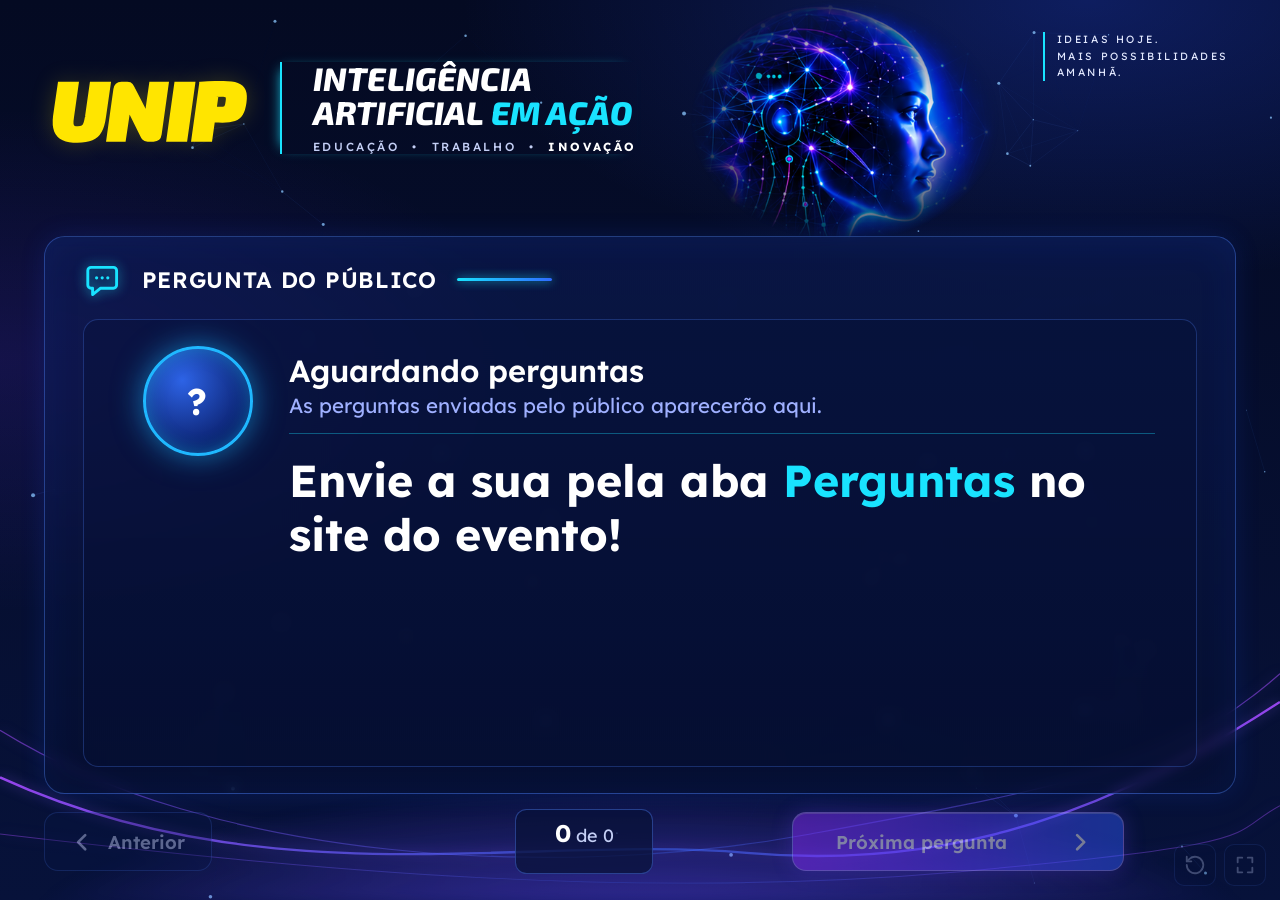
==== perguntas.html @ 0aa1bec9 "Primeiro commit" ====
<!doctype html>
<html lang="pt-BR">
<head>
  <meta charset="utf-8">
  <meta name="viewport" content="width=device-width, initial-scale=1, viewport-fit=cover">
  <meta name="theme-color" content="#040a22">
  <title>Perguntas do Público | UNIP</title>
  <meta name="description" content="Perguntas do público exibidas no telão — Inteligência Artificial em Ação, UNIP.">
  <link rel="preconnect" href="https://fonts.googleapis.com">
  <link rel="preconnect" href="https://fonts.gstatic.com" crossorigin>
  <link href="https://fonts.googleapis.com/css2?family=Exo+2:ital,wght@1,800;1,900&family=Lexend:wght@300;400;500;600;700&display=swap" rel="stylesheet">
  <link rel="stylesheet" href="assets/css/style.css">
</head>
<body class="pagina-telao">
  <canvas id="fundo-rede" aria-hidden="true"></canvas>
  <div class="fundo-brilho" aria-hidden="true"></div>

  <header class="topo-telao">
    <div class="logo-unip">UNIP</div>
    <div class="titulo-evento">
      <h1>Inteligência<br>Artificial <span>em Ação</span></h1>
      <p class="eixos">Educação <i>•</i> Trabalho <i>•</i> <b>Inovação</b></p>
    </div>
    <img class="topo-ia" src="assets/img/ia-head.png" alt="" aria-hidden="true">
    <p class="slogan">Ideias hoje.<br>Mais possibilidades<br>amanhã.</p>
  </header>

  <main class="telao-conteudo perguntas">
    <section class="cartao cartao-pergunta">
      <div class="rotulo-secao forte">
        <svg viewBox="0 0 24 24" aria-hidden="true" class="contorno ico-chat"><path d="M5 4h14a2 2 0 0 1 2 2v9a2 2 0 0 1-2 2H11l-5 4v-4H5a2 2 0 0 1-2-2V6a2 2 0 0 1 2-2z"/><circle cx="8.5" cy="10.5" r="1" class="pt"/><circle cx="12" cy="10.5" r="1" class="pt"/><circle cx="15.5" cy="10.5" r="1" class="pt"/></svg>
        <span>Pergunta do público</span>
        <i class="linha-titulo"></i>
      </div>

      <div class="pergunta-caixa" id="pergunta-caixa" aria-live="polite">
        <div class="avatar" id="pergunta-avatar">?</div>
        <div class="pergunta-corpo">
          <p class="pergunta-nome" id="pergunta-nome">Aguardando perguntas</p>
          <p class="pergunta-meta" id="pergunta-meta">As perguntas enviadas pelo público aparecerão aqui.</p>
          <hr>
          <p class="pergunta-texto" id="pergunta-texto">Envie a sua pela aba <span class="hl">Perguntas</span> no site do evento!</p>
        </div>
      </div>
    </section>

    <nav class="controles" aria-label="Navegação das perguntas">
      <button class="btn-secundario" id="btn-anterior" disabled>
        <svg viewBox="0 0 24 24" aria-hidden="true" class="seta"><path d="M15 5l-7 7 7 7"/></svg>
        <span>Anterior</span>
      </button>

      <div class="paginador">
        <p><strong id="pos-atual">0</strong> de <span id="pos-total">0</span></p>
        <div class="pontos" id="pontos"></div>
      </div>

      <button class="btn-principal" id="btn-proxima" disabled>
        <span>Próxima pergunta</span>
        <svg viewBox="0 0 24 24" aria-hidden="true" class="seta"><path d="M9 5l7 7-7 7"/></svg>
      </button>
    </nav>
    <p class="status-conexao" id="status-conexao" hidden></p>
  </main>

  <!-- Botões do operador do telão: zerar perguntas e tela cheia -->
  <div class="acoes-operador">
    <button class="btn-operador" id="btn-zerar" title="Zerar perguntas" aria-label="Zerar perguntas">
      <svg viewBox="0 0 24 24" aria-hidden="true" class="contorno"><path d="M3 12a9 9 0 1 0 3-6.7L3 8"/><path d="M3 3v5h5"/></svg>
    </button>
    <button class="btn-operador" id="btn-tela-cheia" title="Tela cheia (F)" aria-label="Tela cheia">
      <svg viewBox="0 0 24 24" aria-hidden="true" class="contorno"><path d="M4 9V4h5M20 9V4h-5M4 15v5h5M20 15v5h-5"/></svg>
    </button>
  </div>

  <dialog class="modal" id="modal-zerar" aria-labelledby="modal-zerar-titulo">
    <form class="cartao modal-caixa" id="form-zerar" method="dialog" novalidate>
      <h2 id="modal-zerar-titulo">Zerar perguntas</h2>
      <p class="modal-texto">
        O telão fica <strong>vazio</strong>, pronto para receber novas perguntas.
        As perguntas atuais não são perdidas: vão para a aba <strong>Histórico de perguntas</strong> da planilha.
      </p>

      <label class="campo">
        <span class="rotulo">Senha de administrador</span>
        <span class="entrada">
          <svg viewBox="0 0 24 24" aria-hidden="true" class="contorno"><rect x="4" y="10" width="16" height="11" rx="2"/><path d="M8 10V7a4 4 0 0 1 8 0v3"/></svg>
          <input type="password" id="campo-senha" autocomplete="current-password" placeholder="Digite a senha">
        </span>
      </label>

      <p class="erro" id="zerar-erro" role="alert" hidden></p>

      <div class="modal-acoes">
        <button type="button" class="btn-secundario" id="btn-cancelar-zerar">Cancelar</button>
        <button type="submit" class="btn-principal btn-perigo" id="btn-confirmar-zerar"><span>Zerar agora</span></button>
      </div>
    </form>
  </dialog>

  <p class="toast" id="toast" role="status" hidden></p>

  <script src="assets/js/config.js"></script>
  <script src="assets/js/comum.js"></script>
  <script src="assets/js/telao-perguntas.js"></script>
</body>
</html>
---- assets/css/style.css ----
/* =====================================================================
   IA em Ação — UNIP | Estilos das 3 páginas
   1. Tokens e base
   2. Fundo
   3. Elementos compartilhados (logo, ícones, botões, cartões)
   4. Página do participante (index.html)
   5. Telão (placar.html e perguntas.html)
   6. Responsividade
   ===================================================================== */

/* ---------- 1. Tokens e base ---------- */
:root {
  --bg: #040a22;
  --bg-2: #07123a;
  --painel: rgba(8, 20, 62, 0.62);
  --linha: rgba(78, 132, 255, 0.4);
  --linha-forte: rgba(96, 150, 255, 0.6);
  --texto: #ffffff;
  --texto-suave: #c4cff5;
  --texto-apagado: #93a3d6;
  --ciano: #19e3ff;
  --azul: #2f6bff;
  --roxo: #7b3cff;
  --amarelo: #ffe500;
  --verde: #1ed873;
  --verde-claro: #43ffa2;
  --vermelho: #ff2c55;
  --vermelho-claro: #ff6f8c;
  --grad-principal: linear-gradient(90deg, #8b2cff 0%, #5a3cff 50%, #2f5bff 100%);
  --grad-aba: linear-gradient(90deg, #2a5bff 0%, #6a2cff 100%);
  --grad-sim: linear-gradient(180deg, #2ae07f 0%, #0c9a4f 100%);
  --grad-nao: linear-gradient(180deg, #ff4466 0%, #d10d3a 100%);
  --raio: 16px;
  --fonte: "Lexend", system-ui, -apple-system, "Segoe UI", Roboto, sans-serif;
  --fonte-marca: "Exo 2", "Arial Black", system-ui, sans-serif;
  color-scheme: dark;
}

*, *::before, *::after { box-sizing: border-box; }

html { -webkit-text-size-adjust: 100%; }

body {
  margin: 0;
  min-height: 100vh;
  min-height: 100dvh;
  font-family: var(--fonte);
  color: var(--texto);
  background-color: var(--bg);
  background-image:
    radial-gradient(ellipse 70% 45% at 85% 0%, rgba(40, 80, 255, 0.28), transparent 70%),
    radial-gradient(ellipse 60% 40% at 0% 40%, rgba(110, 50, 255, 0.14), transparent 70%),
    linear-gradient(180deg, var(--bg) 0%, var(--bg-2) 100%);
  background-attachment: fixed;
  overflow-x: hidden;
  -webkit-font-smoothing: antialiased;
}

[hidden] { display: none !important; }

button { font: inherit; color: inherit; cursor: pointer; }
button:disabled { cursor: not-allowed; }

:focus-visible { outline: 3px solid var(--ciano); outline-offset: 3px; }

.hl { color: var(--ciano); }

/* ---------- 2. Fundo ---------- */
#fundo-rede {
  position: fixed;
  inset: 0;
  width: 100%;
  height: 100%;
  z-index: -2;
  pointer-events: none;
}

.fundo-brilho {
  position: fixed;
  inset: auto 0 0 0;
  height: 45vh;
  z-index: -1;
  pointer-events: none;
  background:
    url("data:image/svg+xml,%3Csvg xmlns='http://www.w3.org/2000/svg' viewBox='0 0 1200 300' preserveAspectRatio='none'%3E%3Cdefs%3E%3ClinearGradient id='g' x1='0' x2='1'%3E%3Cstop offset='0' stop-color='%23a54bff' stop-opacity='.9'/%3E%3Cstop offset='.5' stop-color='%233a6bff' stop-opacity='.5'/%3E%3Cstop offset='1' stop-color='%23a54bff' stop-opacity='.9'/%3E%3C/linearGradient%3E%3C/defs%3E%3Cpath d='M0 170 C 250 300, 500 230, 700 250 S 1050 200, 1200 90' fill='none' stroke='url(%23g)' stroke-width='2.5'/%3E%3Cpath d='M0 120 C 200 260, 520 280, 760 230 S 1100 160, 1200 60' fill='none' stroke='url(%23g)' stroke-width='1.2' opacity='.6'/%3E%3Cpath d='M0 230 C 300 270, 600 300, 900 270 S 1150 230, 1200 200' fill='none' stroke='url(%23g)' stroke-width='1' opacity='.45'/%3E%3C/svg%3E") bottom / 100% 70% no-repeat,
    radial-gradient(ellipse 70% 55% at 50% 110%, rgba(80, 60, 255, 0.4), transparent 70%);
  filter: drop-shadow(0 0 6px rgba(140, 90, 255, 0.6));
}

/* ---------- 3. Elementos compartilhados ---------- */
svg { flex: none; }
svg:not(.contorno):not(.seta):not(.ilustra) { fill: currentColor; }
svg.contorno, svg.seta {
  fill: none;
  stroke: currentColor;
  stroke-width: 2;
  stroke-linecap: round;
  stroke-linejoin: round;
}
svg.contorno .pt { fill: currentColor; stroke: none; }
svg.seta { stroke-width: 2.6; }

.logo-unip {
  font-family: var(--fonte-marca);
  font-style: italic;
  font-weight: 900;
  color: var(--amarelo);
  line-height: 0.85;
  letter-spacing: -0.01em;
  -webkit-text-stroke: 0.04em var(--amarelo);
  text-shadow: 0 0 24px rgba(255, 229, 0, 0.25);
  padding-right: 0.08em; /* evita corte do itálico */
}

.titulo-evento {
  border-left: 3px solid var(--ciano);
  box-shadow: -6px 0 12px -8px var(--ciano);
}
.titulo-evento h1 {
  margin: 0;
  font-family: var(--fonte-marca);
  font-style: italic;
  font-weight: 800;
  text-transform: uppercase;
  line-height: 1.04;
  letter-spacing: 0.005em;
}
.titulo-evento h1 span { color: var(--ciano); }
.eixos {
  margin: 0;
  text-transform: uppercase;
  letter-spacing: 0.22em;
  color: var(--texto-suave);
  font-weight: 500;
  white-space: nowrap;
}
.eixos i { font-style: normal; margin: 0 0.6em; }
.eixos b { color: #fff; font-weight: 700; }

.topo-ia {
  pointer-events: none;
  user-select: none;
  /* Esfuma as bordas da imagem para ela "sumir" no fundo. */
  -webkit-mask-image: radial-gradient(ellipse 50% 50% at 50% 50%, #000 52%, transparent 100%);
          mask-image: radial-gradient(ellipse 50% 50% at 50% 50%, #000 52%, transparent 100%);
}

.linha-titulo {
  display: inline-block;
  width: 64px;
  height: 3px;
  border-radius: 3px;
  background: linear-gradient(90deg, var(--ciano), #2f6bff);
  box-shadow: 0 0 10px rgba(25, 227, 255, 0.8);
  vertical-align: middle;
}

.ico-barras {
  color: #1fb8ff;
  filter: drop-shadow(0 0 6px rgba(25, 200, 255, 0.7));
}

.cartao {
  position: relative;
  border: 1px solid var(--linha);
  border-radius: 18px;
  background: linear-gradient(180deg, rgba(14, 32, 96, 0.5) 0%, rgba(6, 14, 44, 0.55) 100%);
  box-shadow:
    inset 0 0 40px rgba(40, 90, 255, 0.08),
    0 0 26px rgba(30, 80, 255, 0.14);
  -webkit-backdrop-filter: blur(6px);
          backdrop-filter: blur(6px);
}

.btn-principal,
.btn-secundario {
  position: relative;
  display: flex;
  align-items: center;
  justify-content: center;
  gap: 14px;
  min-height: 62px;
  padding: 0 22px;
  border-radius: 14px;
  font-weight: 600;
  font-size: 19px;
  text-decoration: none;
  color: #fff;
  transition: transform 0.15s ease, filter 0.2s ease, box-shadow 0.2s ease, opacity 0.2s;
}
.btn-principal {
  width: 100%;
  border: 1.5px solid rgba(180, 160, 255, 0.75);
  background: var(--grad-principal);
  box-shadow:
    0 0 22px rgba(110, 70, 255, 0.55),
    inset 0 1px 0 rgba(255, 255, 255, 0.3);
}
.btn-secundario {
  border: 1.5px solid var(--linha);
  background: rgba(10, 22, 70, 0.65);
  color: var(--texto-suave);
}
.btn-principal svg, .btn-secundario svg { width: 28px; height: 28px; }
.btn-principal .seta, .btn-secundario .seta { width: 24px; height: 24px; }
.btn-principal:hover:not(:disabled),
.btn-secundario:hover:not(:disabled) { filter: brightness(1.12); transform: translateY(-1px); }
.btn-principal:active:not(:disabled),
.btn-secundario:active:not(:disabled) { transform: scale(0.98); }
.btn-principal:disabled, .btn-secundario:disabled { opacity: 0.45; }
.btn-principal.carregando { opacity: 0.85; }

.carregando::after {
  content: "";
  position: absolute;
  right: 20px;
  top: 50%;
  width: 22px;
  height: 22px;
  margin-top: -11px;
  border: 3px solid rgba(255, 255, 255, 0.35);
  border-top-color: #fff;
  border-radius: 50%;
  animation: girar 0.8s linear infinite;
}

.aviso-demo {
  position: fixed;
  left: 50%;
  bottom: 10px;
  transform: translateX(-50%);
  z-index: 50;
  max-width: calc(100% - 24px);
  padding: 6px 14px;
  border-radius: 999px;
  border: 1px solid rgba(255, 229, 0, 0.5);
  background: rgba(40, 34, 0, 0.85);
  color: #ffe97a;
  font-size: 12px;
  text-align: center;
}

.status-conexao {
  position: fixed;
  top: 12px;
  left: 50%;
  transform: translateX(-50%);
  z-index: 40;
  margin: 0;
  padding: 6px 16px;
  border-radius: 999px;
  border: 1px solid rgba(255, 170, 60, 0.6);
  background: rgba(50, 25, 0, 0.85);
  color: #ffc66b;
  font-size: 14px;
}

/* ---------- 4. Página do participante ---------- */
.pagina-participante { padding-bottom: env(safe-area-inset-bottom); }

.topo {
  position: relative;
  max-width: 640px;
  margin: 0 auto;
  padding: max(26px, env(safe-area-inset-top)) 20px 26px;
  min-height: 200px;
  overflow: hidden;
}
.topo-marca { position: relative; z-index: 1; }
.topo .logo-unip { font-size: clamp(50px, 15vw, 82px); }
.topo .titulo-evento { margin-top: 16px; padding: 2px 0 2px 12px; }
.topo .titulo-evento h1 { font-size: clamp(21px, 6.6vw, 34px); }
.topo .eixos { margin-top: 12px; font-size: clamp(9.5px, 2.6vw, 12.5px); }
.topo .titulo-evento h1,
.topo .eixos { text-shadow: 0 2px 10px rgba(4, 10, 34, 0.9); }
.topo .topo-ia {
  position: absolute;
  top: 0;
  right: 0;
  height: 100%;
  width: 62%;
  object-fit: cover;
  object-position: 40% 50%;
  z-index: 0;
}

.moldura {
  position: relative;
  max-width: 640px;
  margin: 0 auto;
  padding: 16px 16px 28px;
  border: 1px solid var(--linha);
  border-bottom: 0;
  border-radius: 24px 24px 0 0;
  background: linear-gradient(180deg, rgba(8, 18, 60, 0.7), rgba(4, 10, 34, 0.2) 70%);
  box-shadow: 0 -8px 30px rgba(40, 90, 255, 0.15);
}

/* Abas */
.abas {
  position: relative;
  display: grid;
  grid-template-columns: 1fr 1fr;
  height: 58px;
  border: 1px solid var(--linha-forte);
  border-radius: 14px;
  background: rgba(10, 24, 74, 0.7);
  overflow: hidden;
}
.abas::before {
  content: "";
  position: absolute;
  top: 0;
  left: 0;
  width: 53%;
  height: 100%;
  background: var(--grad-aba);
  border-radius: 12px;
  clip-path: polygon(0 0, 100% 0, 93% 100%, 0 100%);
  transition: left 0.35s cubic-bezier(0.4, 0, 0.2, 1), clip-path 0.35s;
  box-shadow: inset 0 1px 0 rgba(255, 255, 255, 0.35);
}
.abas[data-ativa="perguntas"]::before {
  left: 47%;
  clip-path: polygon(7% 0, 100% 0, 100% 100%, 0 100%);
}
.aba {
  position: relative;
  z-index: 1;
  display: flex;
  align-items: center;
  justify-content: center;
  gap: 12px;
  border: 0;
  background: none;
  font-size: 18px;
  font-weight: 500;
  color: var(--texto-suave);
  transition: color 0.25s;
}
.aba[aria-selected="true"] { color: #fff; font-weight: 600; }
.aba svg { width: 26px; height: 26px; }
.aba:focus-visible { outline-offset: -4px; border-radius: 12px; }

.painel { margin-top: 18px; padding: 22px 18px 20px; }
.estado { display: block; animation: surgir 0.4s ease both; }

.cartao-titulo { display: flex; gap: 14px; align-items: flex-start; }
.cartao-titulo .ico-barras { width: 32px; height: 32px; margin-top: 2px; }
.cartao-titulo h2 {
  margin: 0;
  font-size: 23px;
  font-weight: 600;
  letter-spacing: 0.05em;
  text-transform: uppercase;
}
.cartao-titulo h2 .linha-titulo { margin-left: 12px; }
.cartao-titulo p { margin: 4px 0 0; color: var(--texto-suave); font-size: 15px; }

.ilustra {
  display: block;
  width: min(250px, 66%);
  height: auto;
  aspect-ratio: 3 / 2;
  margin: 8px auto 0;
  overflow: visible;
}

.pergunta-enquete {
  margin: 10px 0 22px;
  text-align: center;
  font-size: clamp(22px, 6.6vw, 31px);
  font-weight: 700;
  line-height: 1.22;
  text-wrap: balance;
}

.botoes-voto { display: grid; gap: 14px; }
.btn-voto {
  position: relative;
  display: flex;
  align-items: center;
  justify-content: center;
  gap: 22px;
  width: 100%;
  height: 74px;
  border-radius: 14px;
  border: 2px solid;
  font-size: 34px;
  font-weight: 700;
  color: #fff;
  text-shadow: 0 1px 2px rgba(0, 0, 0, 0.25);
  transition: transform 0.15s ease, filter 0.2s ease, opacity 0.2s;
}
.btn-voto svg { width: 42px; height: 42px; filter: drop-shadow(0 2px 2px rgba(0, 0, 0, 0.2)); }
.btn-voto.sim {
  background: var(--grad-sim);
  border-color: #6dffb6;
  box-shadow: 0 0 20px rgba(30, 230, 120, 0.55), inset 0 1px 0 rgba(255, 255, 255, 0.4);
}
.btn-voto.nao {
  background: var(--grad-nao);
  border-color: #ff8ba1;
  box-shadow: 0 0 20px rgba(255, 40, 80, 0.55), inset 0 1px 0 rgba(255, 255, 255, 0.35);
}
.btn-voto:hover:not(:disabled) { transform: translateY(-2px); filter: brightness(1.08); }
.btn-voto:active:not(:disabled) { transform: scale(0.98); }
.btn-voto:disabled { opacity: 0.6; }
.btn-voto.carregando { opacity: 1; }

.nota {
  display: flex;
  align-items: center;
  justify-content: center;
  gap: 12px;
  margin: 20px 0 0;
  color: var(--texto-apagado);
  font-size: 14px;
  line-height: 1.45;
}
.nota svg {
  width: 28px;
  height: 28px;
  fill: none !important;
  stroke: #a9b6ff;
  stroke-width: 1.8;
  stroke-linecap: round;
}

.erro {
  margin: 14px 0 0;
  padding: 10px 14px;
  border-radius: 10px;
  border: 1px solid rgba(255, 90, 120, 0.5);
  background: rgba(255, 40, 80, 0.12);
  color: #ffadbd;
  font-size: 14px;
  text-align: center;
}

.titulo-ok {
  margin: 6px 0 8px;
  text-align: center;
  font-size: clamp(25px, 7.2vw, 36px);
  font-weight: 700;
  line-height: 1.15;
  text-wrap: balance;
}
.titulo-ok:focus { outline: none; }
.sub-ok {
  max-width: 36ch;
  margin: 0 auto;
  text-align: center;
  color: var(--texto-suave);
  font-size: 16.5px;
  font-weight: 300;
  line-height: 1.45;
}

.voto-registrado {
  display: flex;
  align-items: center;
  justify-content: center;
  gap: 28px;
  max-width: 420px;
  margin: 22px auto 0;
  padding: 14px 22px;
  border: 2px solid var(--verde-claro);
  border-radius: 16px;
  background: linear-gradient(180deg, rgba(20, 120, 70, 0.32), rgba(6, 40, 34, 0.35));
  box-shadow: 0 0 22px rgba(40, 255, 150, 0.35), inset 0 0 22px rgba(40, 255, 150, 0.12);
}
.voto-registrado svg { width: 54px; height: 54px; }
.voto-registrado small { display: block; font-size: 15px; color: #e5ecff; text-align: center; }
.voto-registrado strong {
  display: block;
  font-size: 46px;
  line-height: 1.05;
  color: var(--verde-claro);
  text-shadow: 0 0 16px rgba(67, 255, 162, 0.55);
}
.voto-registrado .ico-nao { display: none; }
.voto-registrado.eh-nao {
  border-color: var(--vermelho-claro);
  background: linear-gradient(180deg, rgba(140, 20, 50, 0.32), rgba(50, 6, 20, 0.35));
  box-shadow: 0 0 22px rgba(255, 60, 100, 0.35), inset 0 0 22px rgba(255, 60, 100, 0.12);
}
.voto-registrado.eh-nao .ico-sim { display: none; }
.voto-registrado.eh-nao .ico-nao { display: block; }
.voto-registrado.eh-nao strong { color: var(--vermelho-claro); text-shadow: 0 0 16px rgba(255, 90, 120, 0.55); }

.estado > .btn-principal { margin-top: 20px; }

/* Tela "voto registrado" com placar ao vivo */
.ilustra.ilustra-pequena { width: min(170px, 48%); margin-top: 0; }

.voto-registrado.compacto {
  display: flex;
  align-items: center;
  justify-content: center;
  gap: 12px;
  max-width: none;
  margin-top: 18px;
  padding: 10px 18px;
  border-radius: 14px;
}
.voto-registrado.compacto svg { width: 32px; height: 32px; }
.voto-registrado.compacto small { display: inline; font-size: 15px; }
.voto-registrado.compacto strong { display: inline; font-size: 28px; }

.mini-placar {
  margin-top: 16px;
  padding: 16px 16px 14px;
  border: 1px solid rgba(90, 140, 255, 0.45);
  border-radius: 14px;
  background: rgba(6, 16, 52, 0.6);
  transition: opacity 0.3s;
}
.mini-placar.aguardando { opacity: 0.45; }
.mini-titulo {
  display: flex;
  align-items: center;
  gap: 10px;
  margin: 0 0 12px;
  font-size: 12px;
  font-weight: 500;
  letter-spacing: 0.18em;
  text-transform: uppercase;
  color: var(--texto-suave);
}
.ponto-vivo {
  width: 9px;
  height: 9px;
  border-radius: 50%;
  background: var(--vermelho);
  box-shadow: 0 0 8px var(--vermelho);
  animation: piscar 1.4s ease-in-out infinite;
}
.mini-linha + .mini-linha { margin-top: 12px; }
.mini-cabecalho { display: flex; align-items: baseline; justify-content: space-between; gap: 12px; margin-bottom: 6px; }
.mini-rotulo { display: inline-flex; align-items: center; gap: 8px; font-size: 17px; font-weight: 600; }
.mini-rotulo svg { width: 20px; height: 20px; }
.mini-linha.sim .mini-rotulo svg { color: var(--verde-claro); }
.mini-linha.nao .mini-rotulo svg { color: var(--vermelho-claro); }
.mini-numeros strong { font-size: 20px; font-weight: 700; font-variant-numeric: tabular-nums; }
.mini-numeros small { margin-left: 4px; font-size: 13px; color: var(--texto-apagado); }
.mini-placar .trilho { height: 12px; }
.mini-total {
  display: flex;
  align-items: center;
  justify-content: center;
  gap: 8px;
  margin: 14px 0 0;
  padding-top: 12px;
  border-top: 1px solid rgba(90, 140, 255, 0.3);
  font-size: 14px;
  color: var(--texto-suave);
}
.mini-total svg { width: 22px; height: 22px; color: #a9b6ff; }
.mini-total strong { font-size: 20px; color: #fff; font-variant-numeric: tabular-nums; }

/* Formulário */
.campo { display: block; margin-top: 18px; }
.rotulo { display: block; margin-bottom: 8px; font-size: 16px; font-weight: 600; }
.entrada {
  display: flex;
  align-items: center;
  gap: 12px;
  padding: 0 16px;
  border: 1.5px solid rgba(90, 140, 255, 0.5);
  border-radius: 12px;
  background: rgba(6, 16, 52, 0.75);
  transition: border-color 0.2s, box-shadow 0.2s;
}
.entrada.area { align-items: flex-start; }
.entrada svg { width: 26px; height: 26px; color: #a8c2ff; }
.entrada.area svg { margin-top: 14px; }
.entrada:focus-within { border-color: var(--ciano); box-shadow: 0 0 0 3px rgba(25, 227, 255, 0.18); }
.entrada.invalido { border-color: var(--vermelho-claro); box-shadow: 0 0 0 3px rgba(255, 60, 100, 0.18); }
.entrada input,
.entrada textarea {
  flex: 1;
  min-width: 0;
  border: 0;
  outline: none;
  background: transparent;
  color: #fff;
  font: inherit;
  font-size: 16px; /* >= 16px evita zoom automático no iPhone */
}
.entrada input { height: 54px; }
.entrada textarea { min-height: 112px; padding: 14px 0; resize: vertical; line-height: 1.45; }
.entrada ::placeholder { color: #8395cc; opacity: 1; }
.contador { display: block; margin-top: 4px; text-align: right; font-size: 12px; color: var(--texto-apagado); }

.estado > form .btn-principal,
#pergunta-form .btn-principal { margin-top: 18px; }

/* Resumo da pergunta enviada */
.resumo {
  margin-top: 22px;
  padding: 4px 20px;
  border: 1.5px solid rgba(90, 140, 255, 0.5);
  border-radius: 14px;
  background: rgba(6, 16, 52, 0.6);
}
.resumo-linha { display: flex; gap: 16px; padding: 16px 0; }
.resumo-linha + .resumo-linha { border-top: 1px solid rgba(90, 140, 255, 0.4); }
.resumo-linha svg { width: 32px; height: 32px; color: var(--ciano); filter: drop-shadow(0 0 5px rgba(25, 227, 255, 0.6)); }
.resumo-linha > div { min-width: 0; }
.resumo small { display: block; font-size: 14px; color: var(--texto-apagado); }
.resumo strong { display: block; margin-top: 2px; font-size: 19px; overflow-wrap: anywhere; }
.resumo p { margin: 4px 0 0; font-size: 17px; line-height: 1.42; overflow-wrap: anywhere; white-space: pre-line; }

/* ---------- 5. Telão ---------- */
.pagina-telao {
  /* Unidade base dos telões: 1% da largura numa tela 16:9. Em telas mais
     largas (ultrawide) ou mais altas (4:3) ela se ajusta para caber. */
  --u: min(1vw, 1.7778vh);
  display: flex;
  flex-direction: column;
  height: 100vh;
  height: 100dvh;
  overflow: hidden;
}

.topo-telao {
  position: relative;
  display: flex;
  align-items: center;
  gap: calc(2.4 * var(--u));
  flex: none;
  height: max(130px, 24vh);
  width: 100%;
  max-width: calc(100 * var(--u)); /* em ultrawide, mantém a largura de uma tela 16:9 */
  margin: 0 auto;
  padding: 0 calc(4 * var(--u));
}
.topo-telao > * { position: relative; z-index: 1; }
.topo-telao .logo-unip { font-size: max(48px, calc(6.4 * var(--u))); }
.topo-telao .titulo-evento { padding-left: calc(2.4 * var(--u)); border-left-width: 2px; }
.topo-telao .titulo-evento h1 { font-size: max(20px, calc(2.55 * var(--u))); }
.topo-telao .eixos { margin-top: calc(0.7 * var(--u)); font-size: max(9px, calc(0.92 * var(--u))); }
.topo-telao .topo-ia {
  position: absolute;
  z-index: 0;
  top: 0;
  left: 54%;
  height: 112%;
  width: auto;
  aspect-ratio: 426 / 335;
  object-fit: cover;
}
.slogan {
  position: absolute;
  top: 3.6vh;
  right: calc(4 * var(--u));
  margin: 0;
  padding-left: calc(0.9 * var(--u));
  border-left: 2px solid var(--ciano);
  font-size: max(9px, calc(0.82 * var(--u)));
  letter-spacing: 0.24em;
  line-height: 1.55;
  text-transform: uppercase;
  color: #e3e9ff;
}

.telao-conteudo {
  position: relative;
  display: flex;
  flex-direction: column;
  flex: 1;
  min-height: 0;
  width: 100%;
  max-width: calc(100 * var(--u));
  margin: 0 auto;
  padding: calc(1.6 * var(--u)) calc(3.4 * var(--u)) calc(2 * var(--u));
}

.rotulo-secao {
  display: flex;
  align-items: center;
  gap: calc(1.6 * var(--u));
  font-size: max(11px, calc(1.02 * var(--u)));
  letter-spacing: 0.22em;
  text-transform: uppercase;
  color: var(--texto-suave);
}
.rotulo-secao svg { width: max(28px, calc(3 * var(--u))); height: auto; }
.rotulo-secao .linha-titulo { width: max(60px, calc(7.4 * var(--u))); }
.rotulo-secao.forte { color: #fff; font-weight: 600; letter-spacing: 0.03em; font-size: max(14px, calc(1.75 * var(--u))); }
.rotulo-secao .ico-chat { color: var(--ciano); stroke-width: 1.8; filter: drop-shadow(0 0 6px rgba(25, 227, 255, 0.7)); }

/* Placar */
.telao-conteudo.placar {
  margin: 0 auto;
  width: calc(100% - 2.8 * var(--u));
  max-width: calc(97.2 * var(--u));
  border: 1px solid rgba(78, 132, 255, 0.28);
  border-bottom: 0;
  border-radius: calc(2 * var(--u)) calc(2 * var(--u)) 0 0;
  background: linear-gradient(180deg, rgba(6, 14, 44, 0.75), rgba(6, 14, 44, 0.25));
  justify-content: space-evenly;
}

.placar-pergunta {
  margin: calc(0.4 * var(--u)) auto 0;
  max-width: calc(85 * var(--u));
  text-align: center;
  font-size: max(22px, calc(3.3 * var(--u)));
  font-weight: 700;
  line-height: 1.16;
  text-wrap: balance;
}

.linhas-placar { display: grid; gap: calc(1.3 * var(--u)); }
.linha-placar {
  display: grid;
  grid-template-columns: 22.5% 1fr auto;
  grid-template-areas: "selo trilho numeros";
  align-items: center;
  gap: calc(2.2 * var(--u));
  padding: calc(0.35 * var(--u)) calc(2.4 * var(--u)) calc(0.35 * var(--u)) calc(0.35 * var(--u));
  border: 1.5px solid;
  border-radius: calc(1.2 * var(--u));
  transition: box-shadow 0.4s;
}
.linha-placar.sim {
  border-color: rgba(60, 255, 150, 0.8);
  background: linear-gradient(90deg, rgba(10, 70, 45, 0.55), rgba(6, 22, 40, 0.4));
  box-shadow: 0 0 18px rgba(40, 255, 140, 0.25);
}
.linha-placar.nao {
  border-color: rgba(255, 70, 110, 0.8);
  background: linear-gradient(90deg, rgba(80, 10, 30, 0.55), rgba(26, 8, 30, 0.4));
  box-shadow: 0 0 18px rgba(255, 50, 90, 0.25);
}
.linha-placar.sim.lider { animation: pulsar-verde 2.4s ease-in-out infinite; }
.linha-placar.nao.lider { animation: pulsar-vermelho 2.4s ease-in-out infinite; }

.selo {
  grid-area: selo;
  display: flex;
  align-items: center;
  justify-content: center;
  gap: calc(1.6 * var(--u));
  height: max(62px, calc(6.6 * var(--u)));
  border-radius: calc(1 * var(--u));
  border: 2px solid;
  font-size: max(28px, calc(3.6 * var(--u)));
  font-weight: 700;
  text-shadow: 0 2px 3px rgba(0, 0, 0, 0.25);
}
.selo svg { width: max(34px, calc(4.2 * var(--u))); height: auto; }
.sim .selo { background: var(--grad-sim); border-color: #7affbd; box-shadow: 0 0 20px rgba(30, 230, 120, 0.5), inset 0 1px 0 rgba(255,255,255,.35); }
.nao .selo { background: var(--grad-nao); border-color: #ff8ba1; box-shadow: 0 0 20px rgba(255, 40, 80, 0.5), inset 0 1px 0 rgba(255,255,255,.3); }

.trilho {
  grid-area: trilho;
  height: max(16px, calc(2.8 * var(--u)));
  border-radius: 999px;
  background: rgba(34, 48, 92, 0.7);
  box-shadow: inset 0 2px 6px rgba(0, 0, 0, 0.45);
  overflow: hidden;
}
.barra {
  width: 0;
  height: 100%;
  border-radius: inherit;
  transition: width 0.9s cubic-bezier(0.22, 1, 0.36, 1);
}
.sim .barra { background: linear-gradient(90deg, #1ee07c, #7dffc0); box-shadow: 0 0 18px rgba(60, 255, 160, 0.7); }
.nao .barra { background: linear-gradient(90deg, #ff2b55, #ff7690); box-shadow: 0 0 18px rgba(255, 60, 100, 0.7); }

.numeros { grid-area: numeros; min-width: 7.5em; text-align: right; }
.numeros strong {
  display: block;
  font-size: max(30px, calc(3.9 * var(--u)));
  font-weight: 700;
  line-height: 1;
  font-variant-numeric: tabular-nums;
}
.numeros small { display: block; margin-top: calc(0.2 * var(--u)); font-size: max(13px, calc(1.45 * var(--u))); color: var(--texto-suave); }

.rodape-placar {
  display: flex;
  align-items: center;
  gap: calc(2.4 * var(--u));
  margin: 0 auto;
  padding: calc(0.8 * var(--u)) calc(2.6 * var(--u));
  border: 1px solid rgba(80, 130, 255, 0.35);
  border-radius: calc(1 * var(--u));
  background: rgba(8, 18, 56, 0.72);
}
.total { display: flex; align-items: center; gap: calc(1.4 * var(--u)); }
.total svg { width: max(28px, calc(3.1 * var(--u))); height: auto; color: #a9b6ff; }
.total span { font-size: max(13px, calc(1.3 * var(--u))); color: var(--texto-suave); }
.total strong { font-size: max(30px, calc(3.9 * var(--u))); font-weight: 700; line-height: 1; font-variant-numeric: tabular-nums; }
.ao-vivo {
  display: flex;
  align-items: center;
  gap: calc(1.3 * var(--u));
  padding-left: calc(2.4 * var(--u));
  border-left: 2px solid rgba(110, 140, 255, 0.4);
  font-size: max(11px, calc(1.05 * var(--u)));
  line-height: 1.45;
  color: var(--texto-suave);
}
.ao-vivo svg { width: max(28px, calc(3 * var(--u))); height: auto; color: var(--ciano); animation: piscar 1.8s ease-in-out infinite; }

/* Perguntas no telão */
.telao-conteudo.perguntas { gap: calc(1.2 * var(--u)); }
.cartao-pergunta {
  display: flex;
  flex-direction: column;
  flex: 1;
  min-height: 0;
  padding: calc(1.8 * var(--u)) calc(3 * var(--u)) calc(2 * var(--u));
  border-radius: calc(1.6 * var(--u));
}
.pergunta-caixa {
  display: grid;
  grid-template-columns: auto 1fr;
  grid-template-rows: minmax(0, 1fr);
  align-items: start;
  gap: calc(2.8 * var(--u));
  flex: 1;
  min-height: 0;
  margin-top: calc(1.6 * var(--u));
  padding: calc(2 * var(--u)) calc(3.2 * var(--u)) calc(2 * var(--u)) calc(4.6 * var(--u));
  border: 1px solid rgba(80, 130, 255, 0.28);
  border-radius: calc(1.2 * var(--u));
  background: rgba(6, 16, 52, 0.35);
  overflow: hidden;
}
.pergunta-caixa.entrar { animation: entrar 0.55s cubic-bezier(0.22, 1, 0.36, 1) both; }
.avatar {
  display: grid;
  place-items: center;
  width: max(64px, calc(8.6 * var(--u)));
  aspect-ratio: 1;
  border-radius: 50%;
  border: 3px solid #1fb8ff;
  background: radial-gradient(circle at 35% 30%, #2d63e6, #0a1f6b 72%);
  box-shadow: 0 0 30px rgba(25, 180, 255, 0.6), inset 0 0 18px rgba(25, 227, 255, 0.35);
  font-size: max(22px, calc(2.9 * var(--u)));
  font-weight: 700;
  letter-spacing: 0.02em;
}
.pergunta-corpo { align-self: stretch; min-width: 0; display: flex; flex-direction: column; min-height: 0; }
.pergunta-nome { margin: calc(0.4 * var(--u)) 0 0; font-size: max(20px, calc(2.4 * var(--u))); font-weight: 600; overflow-wrap: anywhere; }
.pergunta-meta { margin: calc(0.2 * var(--u)) 0 0; font-size: max(13px, calc(1.6 * var(--u))); color: #9fb0ff; }
.pergunta-corpo hr {
  width: 100%;
  margin: calc(1.2 * var(--u)) 0 calc(1.6 * var(--u));
  border: 0;
  border-top: 1px solid rgba(25, 227, 255, 0.35);
}
.pergunta-texto {
  flex: 1 1 auto;
  min-height: 0;
  overflow: hidden;
  margin: 0;
  font-weight: 700;
  line-height: 1.2;
  overflow-wrap: anywhere;
  white-space: pre-line;
  font-size: max(22px, calc(3.5 * var(--u)));
}
.pergunta-texto.t-m { font-size: max(20px, calc(2.9 * var(--u))); }
.pergunta-texto.t-p { font-size: max(18px, calc(2.35 * var(--u))); }
.pergunta-texto.t-pp { font-size: max(16px, calc(1.85 * var(--u))); line-height: 1.25; }

.controles {
  display: grid;
  grid-template-columns: 1fr auto 1fr;
  align-items: center;
  gap: calc(2 * var(--u));
  flex: none;
}
.controles .btn-principal,
.controles .btn-secundario {
  width: auto;
  min-height: max(48px, calc(4.6 * var(--u)));
  padding: 0 calc(2 * var(--u));
  font-size: max(15px, calc(1.45 * var(--u)));
}
.controles .btn-principal { justify-self: end; min-width: max(200px, calc(26 * var(--u))); justify-content: space-between; padding: 0 calc(2.4 * var(--u)) 0 calc(3.4 * var(--u)); }
.controles .btn-secundario { justify-self: start; }
.controles svg.seta { width: max(20px, calc(1.9 * var(--u))); height: auto; }

.paginador {
  padding: calc(0.6 * var(--u)) calc(3 * var(--u)) calc(0.7 * var(--u));
  border: 1px solid rgba(80, 130, 255, 0.4);
  border-radius: calc(0.9 * var(--u));
  background: rgba(8, 18, 56, 0.75);
  text-align: center;
}
.paginador p { margin: 0; font-size: max(13px, calc(1.4 * var(--u))); color: var(--texto-suave); }
.paginador strong { font-size: 1.35em; color: #fff; }
.pontos { display: flex; justify-content: center; gap: calc(0.9 * var(--u)); min-height: 10px; margin-top: calc(0.5 * var(--u)); }
.ponto {
  width: max(8px, calc(0.75 * var(--u)));
  aspect-ratio: 1;
  padding: 0;
  border: 0;
  border-radius: 50%;
  background: rgba(110, 140, 230, 0.45);
  transition: background 0.2s, box-shadow 0.2s;
}
.ponto.ativo { background: var(--ciano); box-shadow: 0 0 10px var(--ciano); }

/* Botões discretos do operador (zerar e tela cheia), embaixo à direita. */
.acoes-operador {
  position: fixed;
  right: 14px;
  bottom: 14px;
  z-index: 30;
  display: flex;
  gap: 8px;
}
.tela-cheia .acoes-operador { display: none; }
.btn-operador {
  display: grid;
  place-items: center;
  width: 42px;
  height: 42px;
  border-radius: 10px;
  border: 1px solid var(--linha);
  background: rgba(8, 18, 56, 0.8);
  color: var(--texto-suave);
  opacity: 0.3;
  transition: opacity 0.2s;
}
.btn-operador:hover, .btn-operador:focus-visible { opacity: 1; }
.btn-operador svg { width: 22px; height: 22px; }
/* Reserva espaço à direita dos controles para os botões do operador. */
.telao-conteudo.perguntas .controles { padding-right: 112px; }

/* Aviso de nova rodada (celular) */
.aviso-rodada {
  display: flex;
  align-items: center;
  justify-content: center;
  gap: 10px;
  margin: 10px 0 0;
  padding: 10px 14px;
  border: 1px solid rgba(25, 227, 255, 0.5);
  border-radius: 12px;
  background: rgba(25, 227, 255, 0.1);
  color: #bff6ff;
  font-size: 14.5px;
  font-weight: 500;
  text-align: center;
}
.aviso-rodada svg { width: 22px; height: 22px; color: var(--ciano); }

/* Janela "Zerar votação" (telão) */
.modal {
  width: min(480px, calc(100% - 32px));
  max-width: none;
  padding: 0;
  border: 0;
  background: transparent;
  color: var(--texto);
}
.modal::backdrop { background: rgba(2, 6, 20, 0.75); -webkit-backdrop-filter: blur(4px); backdrop-filter: blur(4px); }
.modal-caixa { padding: 26px 24px 22px; background: linear-gradient(180deg, #0d1f5c, #071338); }
.modal-caixa h2 { margin: 0; font-size: 24px; font-weight: 700; }
.modal-texto { margin: 10px 0 0; color: var(--texto-suave); font-size: 15px; line-height: 1.5; }
.modal-texto strong { color: #fff; }
.modal-acoes { display: grid; grid-template-columns: 1fr 1fr; gap: 12px; margin-top: 20px; }
.modal-acoes .btn-principal, .modal-acoes .btn-secundario { min-height: 52px; font-size: 16px; }
.btn-perigo {
  border-color: #ff8ba1;
  background: var(--grad-nao);
  box-shadow: 0 0 20px rgba(255, 40, 80, 0.45), inset 0 1px 0 rgba(255, 255, 255, 0.3);
}

.toast {
  position: fixed;
  left: 50%;
  bottom: 28px;
  transform: translateX(-50%);
  z-index: 60;
  max-width: calc(100% - 32px);
  margin: 0;
  padding: 12px 22px;
  border: 1px solid rgba(67, 255, 162, 0.7);
  border-radius: 12px;
  background: rgba(6, 40, 30, 0.92);
  color: #c9ffe4;
  font-size: 16px;
  box-shadow: 0 0 24px rgba(40, 255, 150, 0.3);
  animation: surgir 0.3s ease both;
}

/* ---------- Animações ---------- */
@keyframes girar { to { transform: rotate(360deg); } }
@keyframes surgir { from { opacity: 0; transform: translateY(8px); } to { opacity: 1; transform: none; } }
@keyframes entrar { from { opacity: 0; transform: translateX(40px); } to { opacity: 1; transform: none; } }
@keyframes piscar { 0%, 100% { opacity: 1; } 50% { opacity: 0.45; } }
@keyframes pulsar-verde {
  0%, 100% { box-shadow: 0 0 18px rgba(40, 255, 140, 0.25); }
  50% { box-shadow: 0 0 34px rgba(40, 255, 140, 0.55); }
}
@keyframes pulsar-vermelho {
  0%, 100% { box-shadow: 0 0 18px rgba(255, 50, 90, 0.25); }
  50% { box-shadow: 0 0 34px rgba(255, 50, 90, 0.55); }
}

@media (prefers-reduced-motion: reduce) {
  *, *::before, *::after { animation-duration: 0.001ms !important; animation-iteration-count: 1 !important; transition-duration: 0.001ms !important; }
}

/* ---------- 6. Responsividade ---------- */

/* Celular */
@media (max-width: 440px) {
  .topo .topo-ia { right: -8%; }
  .moldura { padding: 14px 12px 24px; }
  .painel { padding: 20px 16px 18px; }
  .estado > .btn-principal, #pergunta-form .btn-principal {
    gap: 10px;
    padding: 0 14px;
    font-size: clamp(15px, 4.15vw, 19px);
    letter-spacing: -0.01em;
  }
  .estado > .btn-principal svg { width: 24px; height: 24px; }
  .estado > .btn-principal .seta { width: 20px; height: 20px; }
}

/* Celular pequeno */
@media (max-width: 360px) {
  .topo { padding-left: 16px; padding-right: 16px; }
  .moldura { padding: 12px 12px 24px; }
  .painel { padding: 18px 14px; }
  .aba { font-size: 16px; gap: 8px; }
  .btn-voto { height: 66px; font-size: 30px; }
  .voto-registrado { gap: 18px; }
  .voto-registrado strong { font-size: 40px; }
  .estado > .btn-principal svg:first-child { display: none; }
}

/* Tablet / desktop: participante */
@media (min-width: 700px) {
  .topo { min-height: 250px; padding-top: 40px; }
  .moldura { padding: 20px 24px 32px; margin-bottom: 40px; border-bottom: 1px solid var(--linha); border-radius: 24px; }
  .painel { padding: 28px 32px 26px; }
}

/* Telões em celular/tablet em pé ou celular deitado (tela baixa): layout
   empilhado, com rolagem. */
@media (max-width: 820px), (max-aspect-ratio: 1/1), (max-height: 500px) {
  .pagina-telao { height: auto; min-height: 100dvh; overflow: auto; }
  .topo-telao { height: auto; flex-wrap: wrap; gap: 14px 18px; padding: 24px 16px 18px; overflow: hidden; }
  .topo-telao .logo-unip { font-size: clamp(44px, 13vw, 80px); }
  .topo-telao .titulo-evento { padding-left: 12px; }
  .topo-telao .titulo-evento h1 { font-size: clamp(18px, 5vw, 30px); }
  .topo-telao .eixos { margin-top: 6px; font-size: clamp(9px, 2.4vw, 13px); }
  .topo-telao .topo-ia { left: auto; right: -12%; height: 100%; opacity: 0.55; }
  .slogan { display: none; }

  .telao-conteudo { padding: 18px 16px 24px; gap: 18px; }
  .topo-telao, .telao-conteudo { max-width: none; }
  .telao-conteudo.placar { margin: 0; width: 100%; max-width: none; border-radius: 20px 20px 0 0; justify-content: flex-start; }
  .rotulo-secao { gap: 12px; font-size: 12px; }
  .rotulo-secao.forte { font-size: 16px; }
  .placar-pergunta { margin: 4px 0; font-size: clamp(20px, 5.6vw, 34px); }
  .linhas-placar { gap: 14px; }
  .linha-placar {
    grid-template-columns: 1fr auto;
    grid-template-areas: "selo numeros" "trilho trilho";
    gap: 12px 16px;
    padding: 10px 14px 14px 10px;
    border-radius: 14px;
  }
  .selo { height: 58px; border-radius: 10px; gap: 14px; font-size: 26px; max-width: 220px; }
  .selo svg { width: 32px; }
  .trilho { height: 16px; }
  .numeros strong { font-size: 32px; }
  .numeros small { font-size: 14px; }
  .rodape-placar { flex-direction: column; align-items: stretch; gap: 12px; width: 100%; padding: 14px 18px; border-radius: 14px; }
  .total { justify-content: center; gap: 12px; }
  .total strong { font-size: 34px; }
  .ao-vivo { justify-content: center; padding: 12px 0 0; border-left: 0; border-top: 1px solid rgba(110, 140, 255, 0.35); font-size: 13px; gap: 10px; }

  .cartao-pergunta { padding: 18px 16px; border-radius: 18px; }
  .pergunta-caixa { display: flex; flex-direction: column; align-items: stretch; gap: 14px; margin-top: 16px; padding: 18px; border-radius: 14px; }
  .avatar { width: 64px; font-size: 22px; }
  .pergunta-corpo hr { margin: 12px 0 14px; }
  .pergunta-texto, .pergunta-texto.t-m { font-size: clamp(19px, 5.4vw, 30px); }
  .pergunta-texto.t-p, .pergunta-texto.t-pp { font-size: clamp(17px, 4.6vw, 26px); }

  .controles { grid-template-columns: 1fr 1fr; grid-template-areas: "pag pag" "ant prox"; gap: 12px; }
  .paginador { grid-area: pag; justify-self: center; padding: 8px 26px 10px; border-radius: 12px; }
  .pontos { gap: 8px; margin-top: 6px; }
  .controles .btn-secundario { grid-area: ant; justify-self: stretch; }
  .controles .btn-principal { grid-area: prox; justify-self: stretch; min-width: 0; padding: 0 16px; justify-content: center; }
  .controles .btn-principal, .controles .btn-secundario { min-height: 54px; gap: 8px; padding: 0 10px; font-size: 15px; white-space: nowrap; }
  /* No celular os botões do operador ficam no fim da página, sem cobrir nada. */
  .acoes-operador { position: static; justify-content: flex-end; padding: 0 16px 16px; }
  .telao-conteudo.perguntas .controles { padding-right: 0; }
}

/* Celular deitado: cabeçalho mais compacto para sobrar espaço ao conteúdo. */
@media (max-height: 500px) and (min-aspect-ratio: 1/1) {
  .topo-telao { padding: 12px 16px; gap: 10px 16px; }
  .topo-telao .logo-unip { font-size: 46px; }
  .topo-telao .titulo-evento h1 { font-size: 20px; }
  .topo-telao .eixos { font-size: 10px; }
  .topo-telao .topo-ia { right: 0; }
}
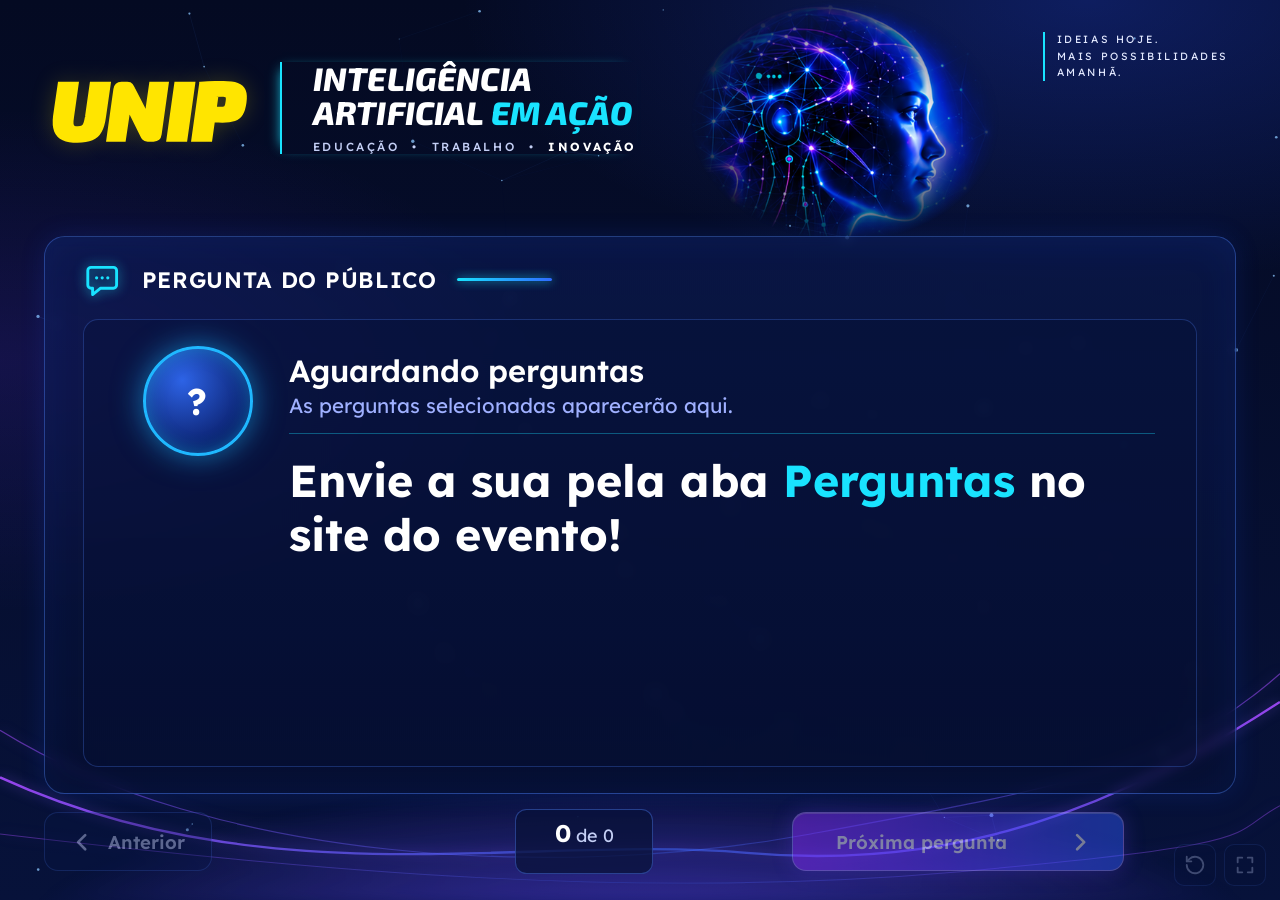
==== commit 2b80067b: "Ajuste na tela de controle" ====
--- a/perguntas.html
+++ b/perguntas.html
@@ -37,7 +37,7 @@
         <div class="avatar" id="pergunta-avatar">?</div>
         <div class="pergunta-corpo">
           <p class="pergunta-nome" id="pergunta-nome">Aguardando perguntas</p>
-          <p class="pergunta-meta" id="pergunta-meta">As perguntas enviadas pelo público aparecerão aqui.</p>
+          <p class="pergunta-meta" id="pergunta-meta">As perguntas selecionadas aparecerão aqui.</p>
           <hr>
           <p class="pergunta-texto" id="pergunta-texto">Envie a sua pela aba <span class="hl">Perguntas</span> no site do evento!</p>
         </div>
--- a/assets/css/style.css
+++ b/assets/css/style.css
@@ -1,10 +1,11 @@
 /* =====================================================================
-   IA em Ação — UNIP | Estilos das 3 páginas
+   IA em Ação — UNIP | Estilos das páginas
    1. Tokens e base
    2. Fundo
    3. Elementos compartilhados (logo, ícones, botões, cartões)
    4. Página do participante (index.html)
    5. Telão (placar.html e perguntas.html)
+   7. Painel de controle (controle.html)
    6. Responsividade
    ===================================================================== */
 
@@ -995,6 +996,229 @@
   animation: surgir 0.3s ease both;
 }
 
+/* Pergunta da votação: carregando, e repetida na tela de "voto registrado" */
+.pergunta-enquete.carregando-texto { color: var(--texto-apagado); font-size: 18px; font-weight: 400; }
+.pergunta-votada {
+  margin: 16px 0 0;
+  padding: 12px 16px;
+  border-left: 3px solid var(--ciano);
+  border-radius: 0 10px 10px 0;
+  background: rgba(25, 227, 255, 0.07);
+  font-size: 17px;
+  font-weight: 600;
+  line-height: 1.35;
+}
+.pergunta-votada:empty { display: none; }
+.mini-placar.encerrada .ponto-vivo { display: none; }
+
+/* Status da votação no topo da aba Votação (celular) */
+.status-votacao {
+  display: flex;
+  align-items: center;
+  justify-content: center;
+  gap: 10px;
+  width: fit-content;
+  margin: 0 auto 16px;
+  padding: 6px 16px;
+  border: 1px solid rgba(67, 255, 162, 0.6);
+  border-radius: 999px;
+  background: rgba(30, 216, 115, 0.12);
+  color: var(--verde-claro);
+  font-size: 13px;
+  font-weight: 600;
+  letter-spacing: 0.12em;
+  text-transform: uppercase;
+}
+.status-votacao .ponto-vivo { background: var(--verde); box-shadow: 0 0 8px var(--verde); }
+.status-votacao.aguardando { border-color: rgba(255, 196, 80, 0.6); background: rgba(255, 170, 40, 0.1); color: #ffd27a; }
+.status-votacao.aguardando .ponto-vivo { background: #ffaa3c; box-shadow: 0 0 8px #ffaa3c; }
+.status-votacao.verificando { border-color: var(--linha); background: rgba(10, 22, 70, 0.6); color: var(--texto-apagado); }
+.status-votacao.verificando .ponto-vivo { background: var(--texto-apagado); box-shadow: none; }
+
+/* Selos (chips) de estado */
+.chip {
+  display: inline-flex;
+  align-items: center;
+  gap: 6px;
+  padding: 3px 10px;
+  border: 1px solid;
+  border-radius: 999px;
+  font-size: 12px;
+  font-weight: 600;
+  letter-spacing: 0.08em;
+  line-height: 1.5;
+  text-transform: uppercase;
+  white-space: nowrap;
+}
+.chip-verde { color: var(--verde-claro); border-color: rgba(67, 255, 162, 0.6); background: rgba(30, 216, 115, 0.12); }
+.chip-cinza { color: var(--texto-suave); border-color: var(--linha); background: rgba(10, 22, 70, 0.6); }
+.chip-ciano { color: var(--ciano); border-color: rgba(25, 227, 255, 0.7); background: rgba(25, 227, 255, 0.12); }
+.chip-azul { color: #a9c4ff; border-color: rgba(96, 150, 255, 0.6); background: rgba(47, 107, 255, 0.14); }
+.rotulo-secao .chip { font-size: max(11px, calc(0.95 * var(--u))); letter-spacing: 0.12em; }
+.ao-vivo.encerrada svg { animation: none; opacity: 0.5; }
+
+/* ---------- 7. Painel de controle (controle.html) ---------- */
+.pagina-controle { padding-bottom: 48px; }
+.pagina-controle .topo { max-width: 1240px; min-height: 190px; }
+.pagina-controle .topo .topo-ia { width: 48%; }
+.controle-login { max-width: 520px; margin: 0 auto; padding: 0 16px; }
+.controle-login .painel { margin-top: 0; }
+.controle-login .btn-principal { margin-top: 22px; }
+.controle { max-width: 1240px; margin: 0 auto; padding: 0 16px; }
+
+.btn-principal.btn-pequeno,
+.btn-secundario.btn-pequeno {
+  width: auto;
+  min-height: 44px;
+  gap: 8px;
+  padding: 0 16px;
+  border-radius: 11px;
+  font-size: 15px;
+}
+.btn-pequeno svg { width: 20px; height: 20px; }
+.btn-pequeno.carregando,
+.item-acoes button.carregando { padding-right: 42px; }
+.btn-pequeno.carregando::after,
+.item-acoes button.carregando::after { right: 14px; width: 16px; height: 16px; margin-top: -8px; border-width: 2.5px; }
+.btn-secundario.btn-perigo-suave { border-color: rgba(255, 111, 140, 0.5); color: #ffb3c2; }
+.btn-secundario.btn-pequeno.carregando::after, .item-acoes .btn-secundario.carregando::after { border-color: rgba(196, 207, 245, 0.35); border-top-color: var(--texto-suave); }
+
+.barra-controle { display: flex; flex-wrap: wrap; align-items: center; gap: 10px; margin-bottom: 18px; }
+.sincronia { display: inline-flex; align-items: center; gap: 8px; margin-left: auto; font-size: 13px; color: var(--texto-apagado); }
+.sincronia .ponto-vivo { background: var(--verde); box-shadow: 0 0 8px var(--verde); }
+.sincronia.falha { color: #ffc66b; }
+.sincronia.falha .ponto-vivo { background: #ffaa3c; box-shadow: 0 0 8px #ffaa3c; }
+
+.controle-grade { display: grid; gap: 18px; align-items: start; }
+.painel-controle { padding: 22px 20px 20px; min-width: 0; }
+
+.em-votacao {
+  margin-top: 18px;
+  padding: 16px;
+  border: 1.5px solid rgba(67, 255, 162, 0.5);
+  border-radius: 14px;
+  background: rgba(6, 16, 52, 0.6);
+  box-shadow: 0 0 22px rgba(40, 255, 150, 0.1);
+  transition: border-color 0.3s, box-shadow 0.3s;
+}
+.em-votacao.encerrada { border-color: var(--linha); box-shadow: none; }
+.em-votacao-topo { display: flex; align-items: center; justify-content: space-between; gap: 12px; font-size: 13px; color: var(--texto-apagado); }
+.em-votacao-topo b { color: #fff; }
+.em-votacao-pergunta { margin: 12px 0 0; font-size: 20px; font-weight: 700; line-height: 1.3; overflow-wrap: anywhere; }
+.em-votacao .mini-placar { margin-top: 14px; }
+.em-votacao .mini-total strong { margin-left: 4px; }
+
+.acoes-linha { display: flex; flex-wrap: wrap; gap: 10px; margin-top: 14px; }
+.acoes-linha.fim { justify-content: flex-end; }
+.form-enquete { margin-top: 6px; }
+
+.subtitulo {
+  display: flex;
+  align-items: center;
+  gap: 10px;
+  margin: 26px 0 0;
+  font-size: 13px;
+  font-weight: 600;
+  letter-spacing: 0.16em;
+  text-transform: uppercase;
+  color: var(--texto-suave);
+}
+.contagem {
+  min-width: 24px;
+  padding: 1px 8px;
+  border-radius: 999px;
+  background: rgba(47, 107, 255, 0.35);
+  color: #fff;
+  font-size: 12px;
+  font-weight: 600;
+  letter-spacing: 0;
+  text-align: center;
+}
+
+.filtros { display: flex; flex-wrap: wrap; gap: 8px; margin-top: 18px; }
+.filtro {
+  display: inline-flex;
+  align-items: center;
+  gap: 8px;
+  min-height: 40px;
+  padding: 0 14px;
+  border: 1px solid var(--linha);
+  border-radius: 999px;
+  background: rgba(10, 22, 70, 0.6);
+  color: var(--texto-suave);
+  font-size: 14px;
+  transition: background 0.2s, color 0.2s;
+}
+.filtro[aria-pressed="true"] { border-color: rgba(180, 160, 255, 0.75); background: var(--grad-aba); color: #fff; font-weight: 600; }
+.filtro[aria-pressed="true"] .contagem { background: rgba(255, 255, 255, 0.22); }
+
+.lista-controle { display: grid; gap: 10px; margin: 12px 0 0; padding: 0; list-style: none; }
+.lista-vazia {
+  padding: 22px 16px;
+  border: 1px dashed rgba(90, 140, 255, 0.4);
+  border-radius: 12px;
+  color: var(--texto-apagado);
+  font-size: 14.5px;
+  text-align: center;
+}
+.item-controle {
+  display: flex;
+  align-items: flex-start;
+  gap: 14px;
+  padding: 14px;
+  border: 1px solid rgba(90, 140, 255, 0.35);
+  border-radius: 12px;
+  background: rgba(6, 16, 52, 0.55);
+  transition: border-color 0.3s, box-shadow 0.3s;
+}
+.item-controle.ativo { border-color: rgba(67, 255, 162, 0.65); box-shadow: 0 0 18px rgba(40, 255, 150, 0.15); }
+.item-controle.no-telao { border-color: rgba(96, 150, 255, 0.6); }
+.item-controle.destaque { border-color: var(--ciano); box-shadow: 0 0 20px rgba(25, 227, 255, 0.25); }
+.item-corpo { flex: 1; min-width: 0; }
+.item-texto { margin: 0; font-size: 16px; line-height: 1.42; overflow-wrap: anywhere; white-space: pre-line; }
+.item-nome { display: flex; flex-wrap: wrap; align-items: center; gap: 4px 10px; margin: 0 0 6px; font-weight: 600; overflow-wrap: anywhere; }
+.item-hora { font-weight: 400; font-size: 12.5px; color: var(--texto-apagado); }
+.item-meta { display: flex; flex-wrap: wrap; align-items: center; gap: 6px 10px; margin: 8px 0 0; font-size: 12.5px; color: var(--texto-apagado); }
+small.item-meta { display: inline; margin: 0; font-weight: 400; }
+.item-acoes { display: flex; flex: none; flex-direction: column; gap: 8px; width: 168px; }
+.item-acoes .btn-principal,
+.item-acoes .btn-secundario {
+  width: 100%;
+  min-height: 38px;
+  padding: 0 12px;
+  border-radius: 10px;
+  font-size: 14px;
+  white-space: nowrap;
+}
+.avatar.mini {
+  flex: none;
+  width: 44px;
+  border-width: 2px;
+  font-size: 15px;
+  box-shadow: 0 0 12px rgba(25, 180, 255, 0.45), inset 0 0 10px rgba(25, 227, 255, 0.3);
+}
+
+.toast.erro {
+  border-color: rgba(255, 111, 140, 0.7);
+  background: rgba(50, 6, 20, 0.94);
+  color: #ffd0da;
+  box-shadow: 0 0 24px rgba(255, 60, 100, 0.3);
+}
+
+@media (min-width: 1040px) {
+  .controle-grade { grid-template-columns: 1fr 1fr; }
+}
+@media (max-width: 600px) {
+  .pagina-controle .topo { min-height: 170px; }
+  .painel-controle { padding: 18px 14px; }
+  .sincronia { width: 100%; margin-left: 0; order: 5; }
+  .barra-controle .btn-pequeno { flex: 1 1 auto; }
+  .item-controle { flex-wrap: wrap; }
+  .item-acoes { flex-direction: row; flex-wrap: wrap; width: 100%; }
+  .item-acoes .btn-principal, .item-acoes .btn-secundario { flex: 1 1 120px; width: auto; }
+  .acoes-linha .btn-pequeno { flex: 1 1 auto; }
+}
+
 /* ---------- Animações ---------- */
 @keyframes girar { to { transform: rotate(360deg); } }
 @keyframes surgir { from { opacity: 0; transform: translateY(8px); } to { opacity: 1; transform: none; } }
